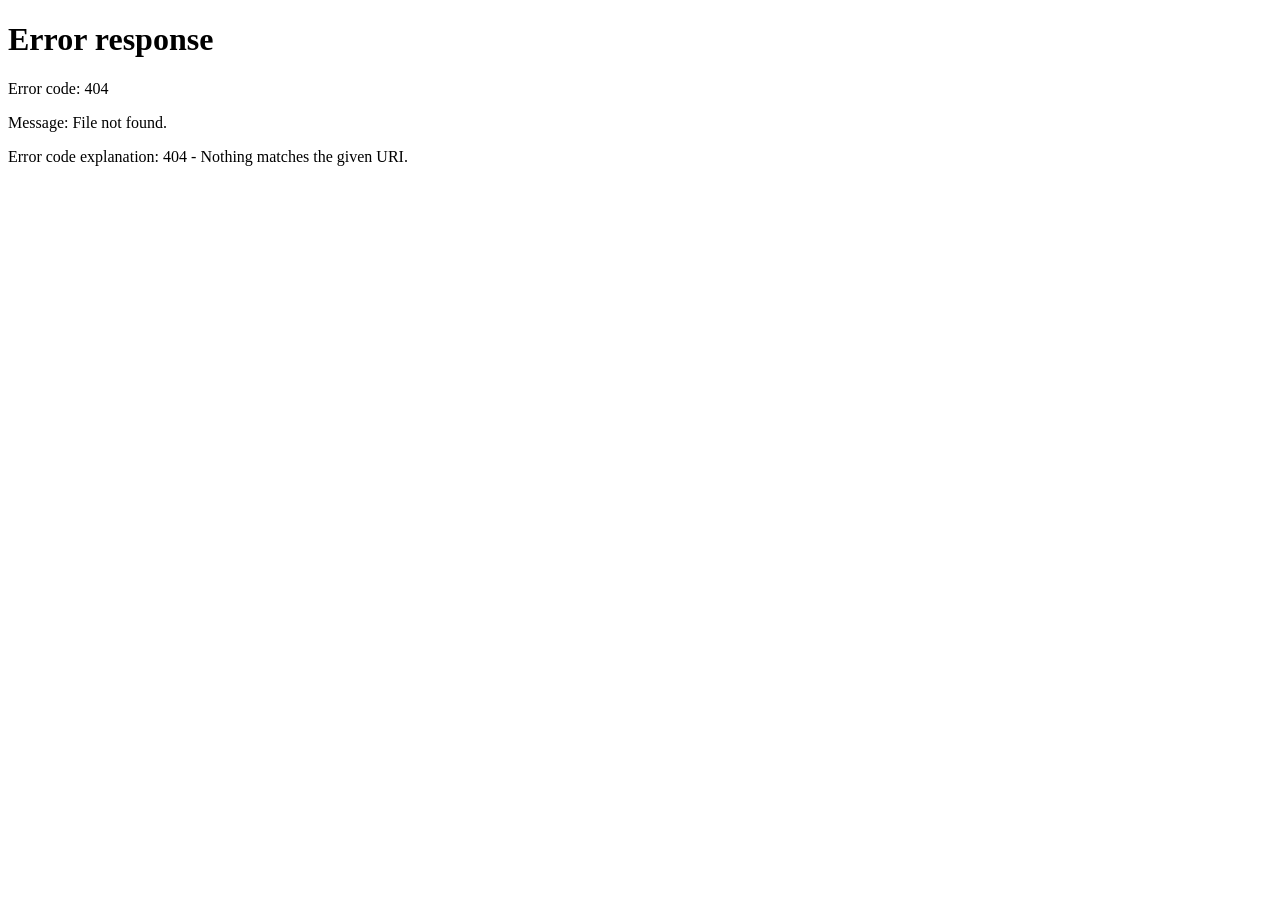
==== smart-classroom-frontend/index.html @ 87aabda3 "feat: actualizar backend frontend y firmware ESP32" ====
<!DOCTYPE html>
<html lang="es">
<head>
    <meta charset="UTF-8">
    <meta name="viewport"
          content="width=device-width, initial-scale=1.0">

    <meta name="description"
          content="SMART CLASSROOM - Sistema inteligente de monitoreo ambiental de aulas">

    <title>SMART CLASSROOM | Inicio</title>

    <style>
        :root {
            color-scheme: dark;
        }

        * {
            box-sizing: border-box;
        }

        body {
            margin: 0;
            min-height: 100vh;
            display: flex;
            align-items: center;
            justify-content: center;
            background: #0d0e14;
            color: #f1ede4;
            font-family: Arial, sans-serif;
        }

        .loading {
            text-align: center;
            padding: 30px;
        }

        .loading h1 {
            font-size: 24px;
            letter-spacing: 2px;
            margin-bottom: 12px;
        }

        .loading p {
            color: #a9a49a;
            font-size: 14px;
        }

        .spinner {
            width: 42px;
            height: 42px;
            border: 3px solid #33343d;
            border-top-color: #f0a53a;
            border-radius: 50%;
            margin: 0 auto 24px;
            animation: girar 0.8s linear infinite;
        }

        @keyframes girar {
            to {
                transform: rotate(360deg);
            }
        }
    </style>
</head>

<body>

    <main class="loading">
        <div class="spinner" aria-hidden="true"></div>

        <h1>SMART CLASSROOM</h1>

        <p>Iniciando sistema de monitoreo ambiental...</p>
    </main>

    <script>
        (() => {
            "use strict";

            const token = sessionStorage.getItem("sc_token");

            if (token && token.trim() !== "") {
                // Usuario con token almacenado.
                window.location.replace(
                    "pages/dashboard.html"
                );
            } else {
                // Usuario sin sesión.
                window.location.replace(
                    "pages/login.html"
                );
            }
        })();
    </script>

</body>
</html>
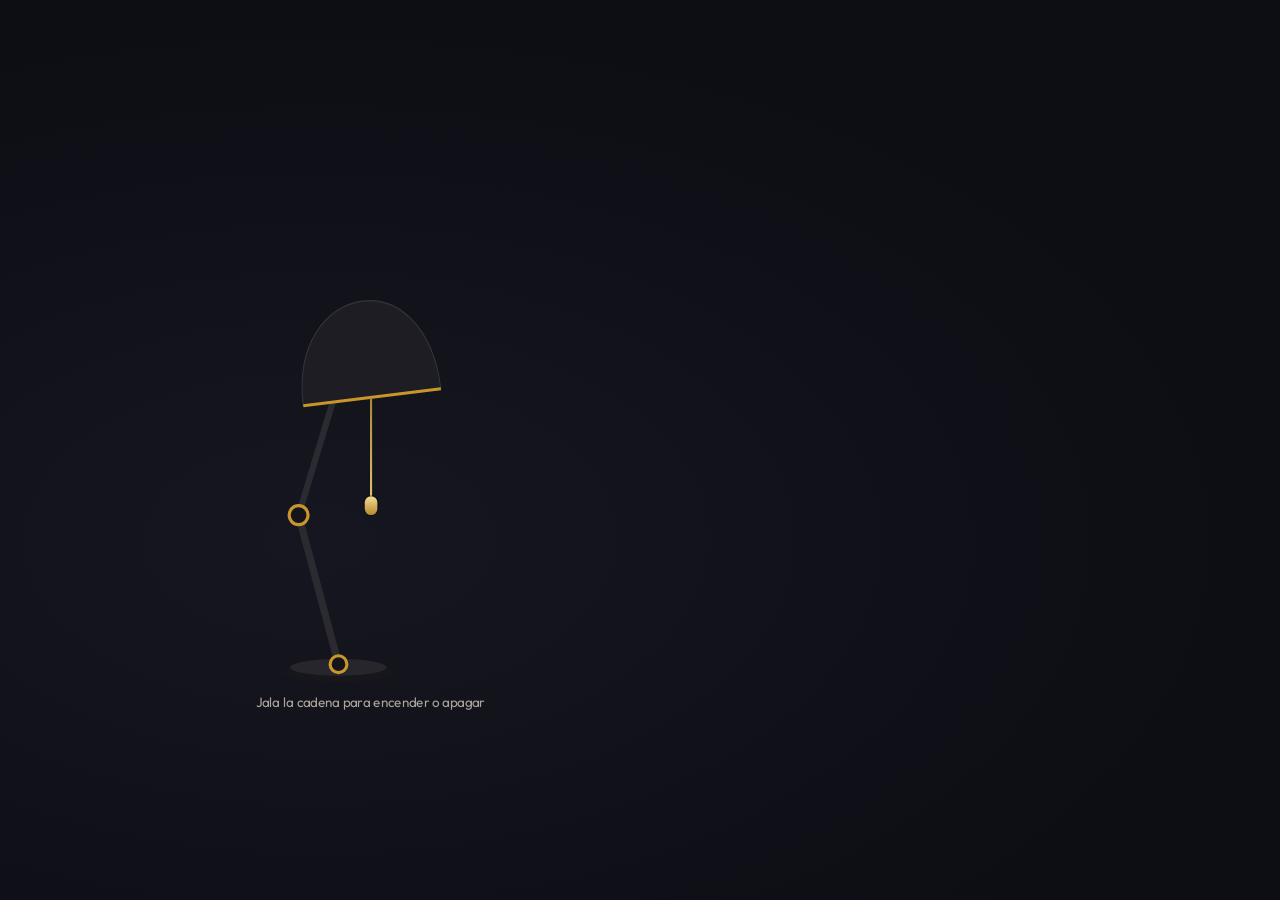
==== commit d20d6981: "fix: corregir redireccion del login" ====
--- a/smart-classroom-frontend/index.html
+++ b/smart-classroom-frontend/index.html
@@ -88,8 +88,9 @@
                 );
             } else {
                 // Usuario sin sesión.
+                // Respetar mayúsculas en Linux.
                 window.location.replace(
-                    "pages/login.html"
+                    "pages/Login.html"
                 );
             }
         })();
